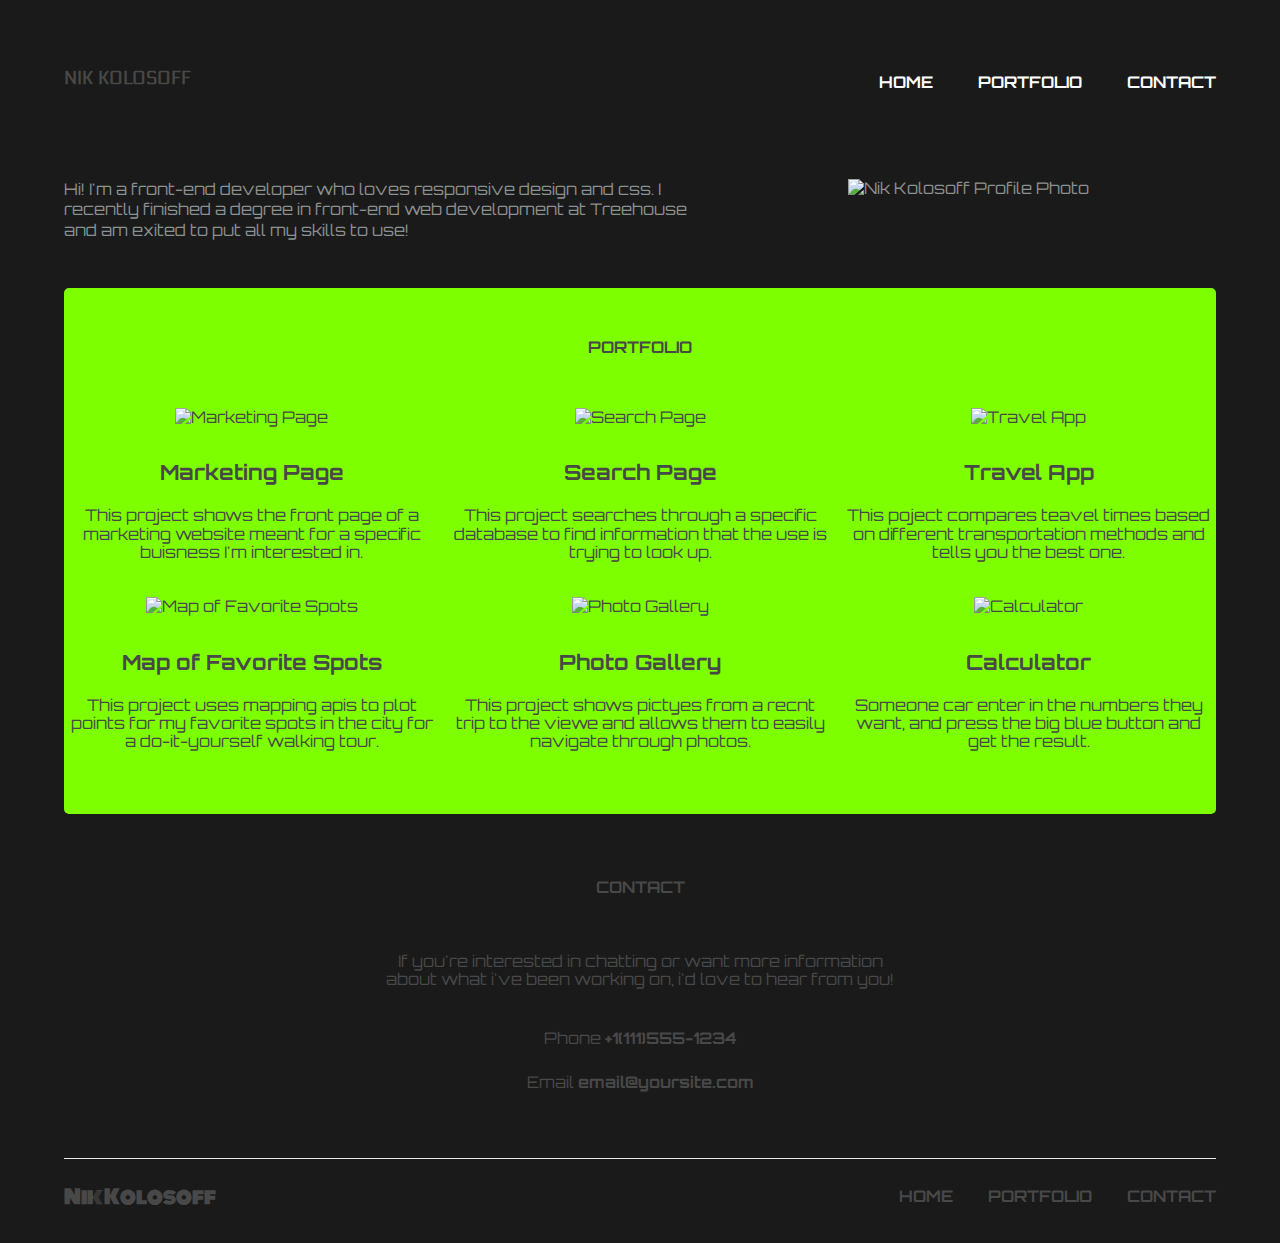
==== new-version.html @ 523ba9d0 "Beginnigng" ====
<!DOCTYPE html>
<html lang="en">

<head>
  <meta charset="utf-8" />
  <meta http-equiv="X-UA-Compatible" content="IE=edge">
  <title>Mobile-first Responsive Layout</title>
  <meta name="viewport" content="width=device-width, initial-scale=1">
  <link rel="stylesheet" type="text/css" href="css/normalize.css" />
  <link rel="stylesheet" type="text/css" href="css/new-version.css" />
  <link href="https://fonts.googleapis.com/css?family=Orbitron:400,700" rel="stylesheet">
  <link href="https://fonts.googleapis.com/css?family=Monoton" rel="stylesheet">
  <link href="https://fonts.googleapis.com/css?family=Electrolize" rel="stylesheet">
</head>

<body>
  <header class="main_header">
    <div class="container clearfix">
      <h1 class="student_name">Nik Kolosoff</h1>
      <nav class="main_nav">
        <ul class="main_nav__list">
          <li class="main_nav__item"><a href="new-version.html">Home</a></li>
          <li class="main_nav__item"><a href="#portfolio">Portfolio</a></li>
          <li class="main_nav__item"><a href="#contact">Contact</a></li>
        </ul>
      </nav>
    </div>
  </header>
  <main class="main_content">
    <div class="container clearfix">
      <div class="main_content__img">
        <img src="img/responsive-layout-profile-new.png" alt="Nik Kolosoff Profile Photo">
      </div>
      <p class="main_content__text">
        Hi! I'm a front-end developer who loves responsive design and css. I recently finished a degree in front-end web development at Treehouse and am exited to put all my skills to use!
      </p>
    </div>
  </main>

  <section class="portfolio container" id="portfolio">
    <h2 class="section_headline portfolio_headline">Portfolio</h2>
    <div class="portfolio__gallery">
      <article class="gallery__body">
        <img class="gallery__img" src="img/portfolio-1.png" alt="Marketing Page">
        <h3 class="gallery__headline">Marketing Page</h3>
        <p class="gallery__text">This project shows the front page of a marketing website meant for a specific buisness I'm interested in.</p>
      </article>
      <article class="gallery__body">
        <img class="gallery__img" src="img/portfolio-2.png" alt="Search Page">
        <h3 class="gallery__headline">Search Page</h3>
        <p class="gallery__text">This project searches through a specific database to find information that the use is trying to look up.</p>
      </article>
      <article class="gallery__body">
        <img class="gallery__img" src="img/portfolio-3.png" alt="Travel App">
        <h3 class="gallery__headline">Travel App</h3>
        <p class="gallery__text">This poject compares teavel times based on different transportation methods and tells you the best one.</p>
      </article>
      <article class="gallery__body">
        <img class="gallery__img" src="img/portfolio-4.png" alt="Map of Favorite Spots">
        <h3 class="gallery__headline">Map of Favorite Spots</h3>
        <p class="gallery__text">This project uses mapping apis to plot points for my favorite spots in the city for a do-it-yourself walking tour.</p>
      </article>
      <article class="gallery__body">
        <img class="gallery__img" src="img/portfolio-5.png" alt="Photo Gallery">
        <h3 class="gallery__headline">Photo Gallery </h3>
        <p class="gallery__text">This project shows pictyes from a recnt trip to the viewe and allows them to easily navigate through photos.</p>
      </article>
      <article class="gallery__body">
        <img class="gallery__img" src="img/portfolio-6.png" alt="Calculator">
        <h3 class="gallery__headline">Calculator</h3>
        <p class="gallery__text">Someone car enter in the numbers they want, and press the big blue button and get the result.</p>
      </article>
    </div>
  </section>
  <section id="contact" class="contact">
    <div class="container">
      <h2 class="section_headline contact__headline">Contact</h2>
      <p class="contact__text">If you're interested in chatting or want more information about what i've been working on, i'd love to hear from you!</p>
      <address class="contact__info">
        <span class="info__item">Phone <a class="contact__phone" href="tel:+1(111)555-1234">+1(111)555-1234</a></span>
        <span class="info__item">Email <a class="contact__email" href="mailto:email@yoursite.com">email@yoursite.com</a></span>
      </address>
    </div>
  </section>
  <footer>
    <div class="container">
      <nav class="footer_nav clearfix">
        <ul class="footer_nav__mobile_list clearfix">
          <li class="mobile_list__item">Nik Kolosoff</li>
          <li class="mobile_list__item"><a href="#top">Back to top</a></li>
        </ul>
        <h3 class="footer__student_name">Nik Kolosoff</h3>
        <ul class="footer_nav__desktop_list">
          <li class="desktop_list__item"><a href="#top">Home</a></li>
          <li class="desktop_list__item"><a href="#portfolio">Portfolio</a></li>
          <li class="desktop_list__item"><a href="#contact">Contact</a></li>
        </ul>
      </nav>
    </div>
  </footer>
  <script src="js/main.js"></script>
</body>

</html>
---- css/new-version.css ----
/*==== BASE STYLES ===
==========================*/
    
    *,
    *::before,
    *::after {
      box-sizing: border-box;
    }
    
    html {
      font-size: 10px;
    }
    
    body {
      font-family: 'Orbitron', sans-serif;
      font-size: 16px;
      background: #1A1A1A;
      color: #484848;
    }
    
    a {
      text-decoration: none;
      color: #484848;
    }
    
    ul {
      margin: 0;
      padding: 0;
    }
    
    img {
      max-width: 100%
    }
    
    address {
      font-style: normal;
    }
    /*=BASE LAYOUT STYLES=
==========================*/
    /* LAYOUT CONTAINERS */
    
    .main_content {
      padding-bottom: 2.93em;
      color: #8B9090;
    }
    
    .main_header {
      padding-bottom: 2.62em;
      padding-top: 1.68em;
    }
    
    .container {
      width: 90%;
      margin: 0 auto;
      max-width: 1200px;
    }
    
    .contact,
    .portfolio,
    .main_header,
    .main_content {
      text-align: center;
    }
    
    .portfolio {
      border-radius: 5px;
      padding-top: 3.12em;
      background: #7DFF00;
    }
    
    .contact {
      padding-top: 4em;
    }
    
    .contact>.container {
      max-width: 520px;
    }
    /* NAVIGATION */
    
    .student_name,
    .main_nav__list,
    .main_nav__item,
    .main_nav__item a {
      display: block;
    }
    
    .main_nav__item a {
      font-weight: 700;
      padding: .94em 0;
      margin: .32em 0;
      transition: .4s all;
      color: #fff;
    }
    
    .main_nav__item a:hover {
      background: #fff;
      color: #AEFF00;
    }
    
    .main_nav__list {
      padding: 0;
      text-transform: uppercase;
      list-style-type: none;
    }
    /* MAIN CONTENT */
    
    .main_content__text {
      margin-bottom: 0;
      margin-top: 29px;
      line-height: 1.3;
    }
    /* ELEMENTS */
    
    .student_name {
      margin: 0;
      padding-bottom: 1.66em;
      font-family: 'Electrolize', sans-serif;
      /*padding-bottom 30px */
      font-size: 1.8rem;
      text-transform: uppercase;
      /* 1rem = 10px */
    }
    
    .section_headline {
      font-size: 1.6rem;
      font-weight: 700;
      text-transform: uppercase;
    }
    /* PORTFOLIO */
    
    .portfolio__gallery {
      padding-bottom: 1.68em;
    }
    
    .gallery__headline {
      font-size: 2.1rem;
      padding-top: 1.66em;
      padding-bottom: 1.04em;
      margin: 0;
    }
    
    .gallery__img {
      transition: all .4s;
    }
    
    .gallery__img:hover {
      transform: scale(1.1);
    }
    
    .gallery__text {
      margin: 0;
      padding-bottom: 2.25em;
    }
    
    .portfolio_headline {
      margin: 0;
      padding-bottom: 3.25em;
    }
    /* CONTACT */
    
    .contact {
      padding-bottom: 4.18em;
    }
    
    .contact__headline {
      margin: 0;
      padding-bottom: 2.5em;
    }
    
    .info__item {
      display: block;
    }
    
    .contact__text {
      margin: 0;
      padding-bottom: 2.5em;
    }
    
    .contact__phone,
    .contact__email {
      font-weight: 700;
    }
    
    .contact__info span:first-child {
      padding-bottom: 1.62em;
    }
    /* FOOTER */
    
    .footer_nav {
      padding-bottom: 2.12em;
      padding-top: 1.75em;
      border-top: 1px solid #E8E8E8;
    }
    
    .footer_nav__mobile_list {
      list-style-type: none;
    }
    
    .mobile_list__item {
      display: inline-block;
      font-weight: 700;
    }
    
    .mobile_list__item:nth-child(1) {
      float: left;
    }
    
    .mobile_list__item:nth-child(2) {
      float: right;
      text-transform: uppercase;
    }
    
    .footer_nav__desktop_list {
      display: none;
    }
    
    .footer__student_name {
      display: none;
    }
    /* KANA */
    
    .kana_hello {
      display: none;
    }
    /* CLEARFIX */
    
    .clearfix::before,
    .clearfix::after {
      content: "";
      display: block;
    }
    
    .clearfix::after {
      clear: both;
    }
    /*= MEDIA QUERIES =
======================= */
    
    @media (min-width: 768px) {
      .main_nav__item {
        display: inline-block;
        padding: 0 2.56em 0 0;
      }
      .main_nav__item:last-child {
        padding-right: 0;
      }
      .main_nav__item a {
        padding: 0;
      }
      .main_nav__item a:hover {
        background: transparent;
        transform: scale(1.2);
      }
      .main_content__img {
        float: right;
        width: 43%
      }
      .main_content__text {
        padding-right: 1.31em;
        text-align: left;
        float: left;
        margin-top: 0;
        width: 57%;
      }
      .portfolio__gallery {
        display: flex;
        flex-direction: row;
        flex-wrap: wrap;
        justify-content: space-between;
      }
      .gallery__body {
        max-width: calc(50% - 0.37em);
      }
      .gallery__headline {
        /*fz 21px */
        padding-top: 1.61em;
      }
      .contact__headline {
        padding-bottom: 3.5em;
      }
      .footer_nav__mobile_list {
        display: none;
      }
      .desktop_list__item {
        padding-left: 1.87em;
      }
      .desktop_list__item a {
        transition: all .7s;
      }
      .desktop_list__item:first-child {
        padding-left: 0;
      }
      .footer__student_name,
      .desktop_list__item {
        display: inline-block;
        transition: .4s all;
      }
      .footer_nav__desktop_list {
        display: block;
        float: right;
        font-weight: 700;
        list-style-type: none;
        text-transform: uppercase;
      }
      .desktop_list__item a:hover {
        color: #AEFF00;
        transform: scale(1.2);
      }
      .footer__student_name {
        font-family: 'Monoton', cursive;
        margin: 0;
        float: left;
      }
      .kana_hello {
        display: inline-block;
        cursor: pointer;
        margin-top: 1em;
      }
    }
    
    @media (min-width: 1024px) {
      .main_header {
        padding-bottom: 3.75em;
        padding-top: 4.25em;
      }
      .main_nav {
        float: right;
      }
      .student_name {
        float: left;
      }
      .gallery__body {
        max-width: calc(33.33% - 0.56em);
      }
    }
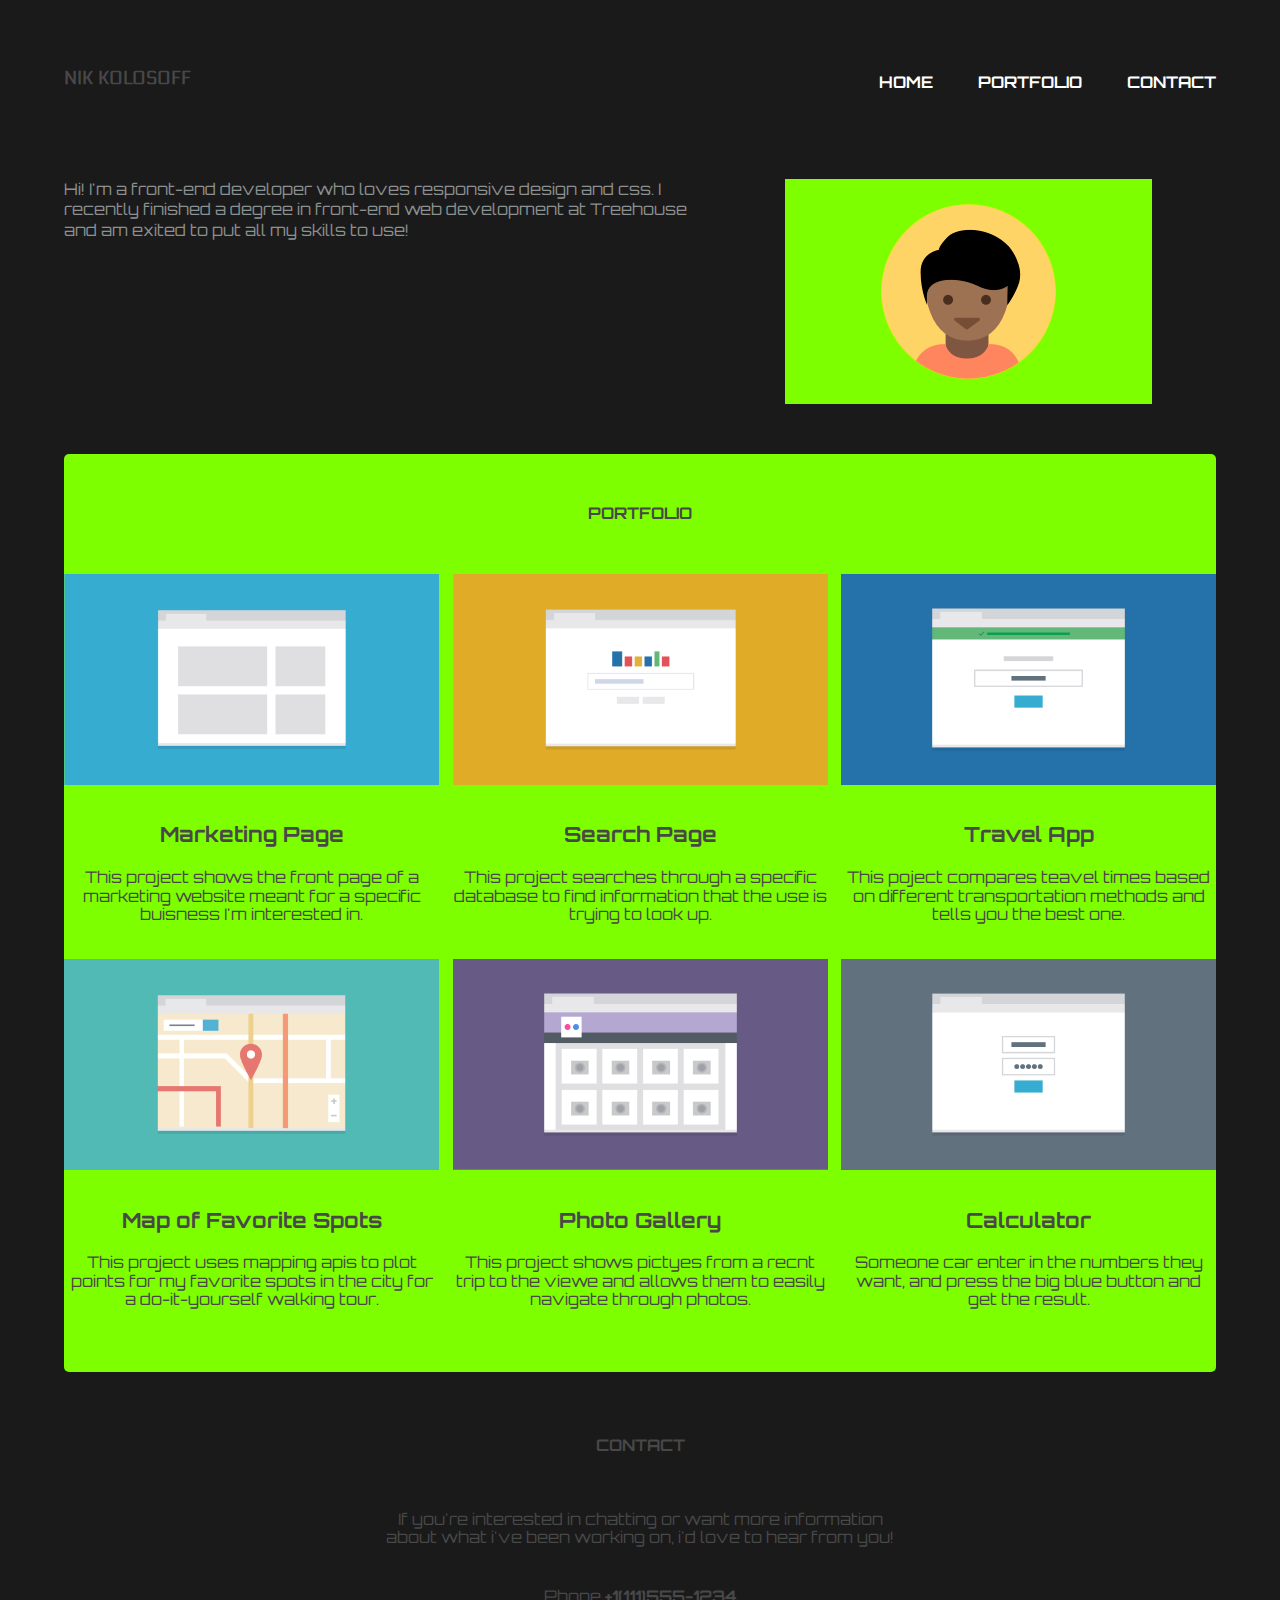
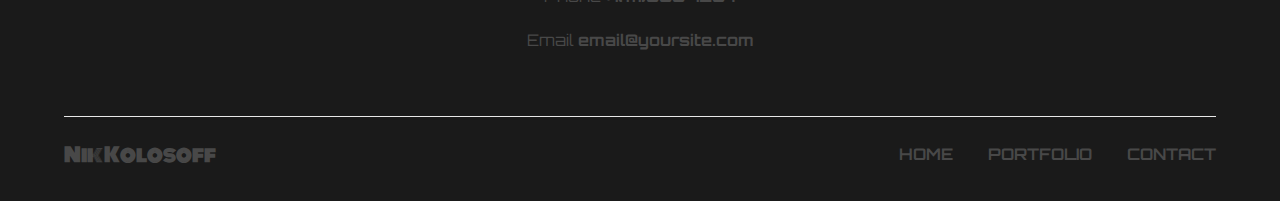
==== commit 9c1bfd47: "Fix links, and kana-css-error" ====
--- a/new-version.html
+++ b/new-version.html
@@ -19,7 +19,7 @@
       <h1 class="student_name">Nik Kolosoff</h1>
       <nav class="main_nav">
         <ul class="main_nav__list">
-          <li class="main_nav__item"><a href="new-version.html">Home</a></li>
+          <li class="main_nav__item"><a href="#top">Home</a></li>
           <li class="main_nav__item"><a href="#portfolio">Portfolio</a></li>
           <li class="main_nav__item"><a href="#contact">Contact</a></li>
         </ul>
